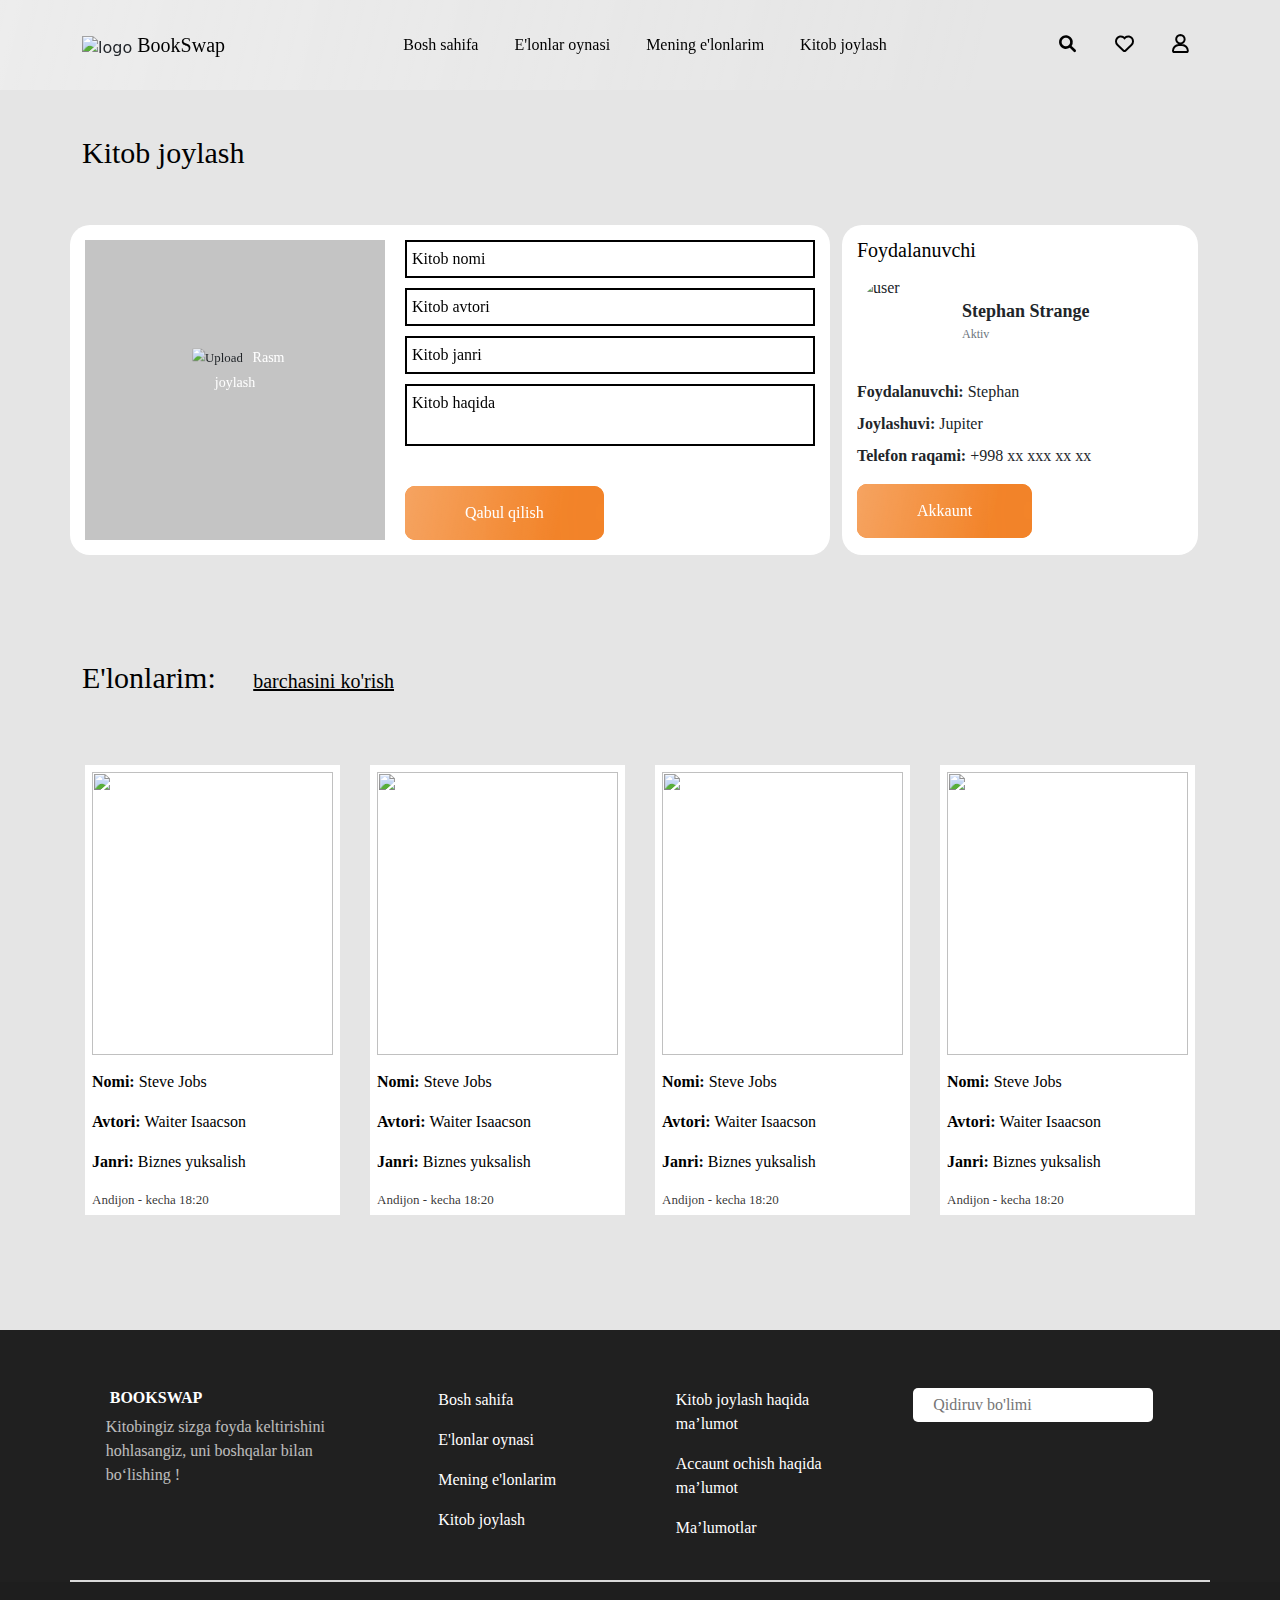
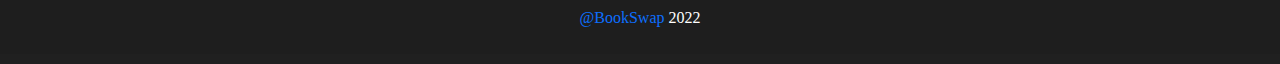
==== add.html @ 0a4f6501 "some changes" ====
<!DOCTYPE html>
<html lang="en">
  <head>
    <meta charset="UTF-8" />
    <meta name="viewport" content="width=device-width, initial-scale=1.0" />
    <meta http-equiv="X-UA-Compatible" content="ie=edge" />
    <link rel="stylesheet" href="assets/css/bootstrap.min.css" />
    <link rel="stylesheet" href="assets/css/style.css" />
    <link
      rel="stylesheet"
      href="https://cdnjs.cloudflare.com/ajax/libs/font-awesome/6.0.0-beta3/css/all.min.css"
    />
    <title>Add Book</title>
  </head>
  <body background="#E5E5E5">
    <nav class="navbar navbar-expand-lg navbar-dark">
      <div class="container" display="flex" justifyContent="space-between">
        <div class="navbar-logo" href="index.html">
          <img src="assets/images/logo/logo.png" alt="logo" />
          <a href="index.html" class="navbar-brand">BookSwap</a>
        </div>
        <div class="collapse navbar-collapse" id="navbarSupportedContent">
          <ul class="navbar-nav">
            <li class="nav-item">
              <a class="nav-link active" aria-current="page" href="#"
                >Bosh sahifa</a
              >
            </li>
            <li class="nav-item">
              <a class="nav-link" href="#">E'lonlar oynasi</a>
            </li>
            <li class="nav-item">
              <a class="nav-link" href="#">Mening e'lonlarim</a>
            </li>
            <li class="nav-item">
              <a class="nav-link" href="#">Kitob joylash</a>
            </li>
          </ul>
        </div>
        <ul class="navbar-nav nav-icons">
          <li class="nav-item">
            <a href="">
              <i class="fas fa-search"></i>
            </a>
          </li>
          <li class="nav-item">
            <a href="">
              <i class="fas fa-heart"></i>
            </a>
          </li>
          <li class="nav-item no-md">
            <a href="">
              <i class="fas fa-user"></i>
            </a>
          </li>
          <li class="nav-item toggler show-md" id="toggleNav">
            &#9776
          </li>
        </ul>
      </div>
    </nav>
    <div class="hidden-nav navbar-dark" id="nav" display="none">
      <div class="container">
        <ul class="navbar-nav">
          <li class="nav-item">
            <a class="nav-link active" aria-current="page" href="#"
              >Bosh sahifa</a
            >
          </li>
          <li class="nav-item">
            <a class="nav-link" href="#">E'lonlar oynasi</a>
          </li>
          <li class="nav-item">
            <a class="nav-link" href="#">Mening e'lonlarim</a>
          </li>
          <li class="nav-item">
            <a class="nav-link" href="#">Kitob joylash</a>
          </li>
        </ul>
      </div>
   </div>
   
   <div class="main add" margin="40px 0 100px 0">
     <div class="container">
      <div class="title text" color="#000" fontSize="30px">
        <span>Kitob joylash</span>
      </div>
      <div class="row" marginTop="50px">
        <div class="col-lg-8 col-md-12 col-sm-12" background="#fff">
          <div class="form" style="padding: 0 !important; margin: 0 !important">
            <div class="img-upload-big" id="uploadBookImg">
              <div class="center">
                <img src="assets/images/photo_upload.png" alt="Upload">
                <span>Rasm joylash</span>
              </div>
            </div>
            <div class="default-group" height="300px">
              <input type="text" placeholder="Kitob nomi">
              <input type="text" placeholder="Kitob avtori">
              <input type="text" placeholder="Kitob janri">
              <textarea class="textarea" placeholder="Kitob haqida"></textarea>
              <div class="group">
                <a href="#!" class="custom-btn secondary">
                  <span>Qabul qilish</span>
                </a>
              </div>
            </div>
             
          </div>
        </div>
        <div class="col-lg-4 col-md-12 col-sm-12">
          <div class="profile" background="#fff"  padding="10px 15px">
            <div class="text title">
              <span>Foydalanuvchi</span>
            </div>
            <div class="img-container">
              <div class="img">
                <img src="https://picsum.photos/200" alt="user">
              </div>
              <div class="text name">
                Stephan Strange
                <span class="text-muted">Aktiv</span>
              </div>
            </div>
            <div class="desc">
              <p class="item">
                <span class="bold">Foydalanuvchi: </span> <span>Stephan</span>
              </p>
              <p class="item">
                <span class="bold">Joylashuvi: </span> <span>Jupiter</span>
              </p>
              <p class="item">
                <span class="bold">Telefon raqami: </span> <span>+998 xx xxx xx xx</span>
              </p>
            </div>
            <div class="group" marginBottom="0">
              <a href="#" class="custom-btn secondary"><span>Akkaunt</span></a>
            </div>
          </div>
        </div>
      </div>
     </div>
   </div>

      
       <div class="main dark">
         <div class="container">
           <div class="title text" color="#000" fontSize="30px" fontWeight="500" marginBottom="50px">
             <span>E'lonlarim: </span>
             <a href="mybooks.html" marginLeft="30px" textDecoration="underline" fontWeight="400" fontSize="20px" color="#000">barchasini ko'rish</a>
           </div>
           <div class="row books">
             <div class="col-xl-3 col-lg-4 col-md-4 col-sm-6">
               <div class="book-card" href="./single-book.html?book=card_book_1.png">
                 <div class="book-img">
                   <img src="assets/images/card_book_1.png" alt="">
                 </div>
                 <div class="desc">
                   <p class="item">
                     <span class="bold">Nomi: </span> <span>Steve Jobs</span>
                   </p>
                   <p class="item">
                     <span class="bold">Avtori: </span> <span>Waiter Isaacson</span>
                   </p>
                   <p class="item">
                     <span class="bold">Janri: </span> <span>Biznes yuksalish</span>
                   </p>
                 </div>
                 <div class="book-date">
                   <span>Andijon - kecha <span id="date">18:20</span></span>
                 </div>
               </div>
             </div>
             <div class="col-xl-3 col-lg-4 col-md-4 col-sm-6">
               <div class="book-card" href="./single-book.html?book=card_book_2.png">
                 <div class="book-img">
                   <img src="assets/images/card_book_2.png" alt="">
                 </div>
                 <div class="desc">
                   <p class="item">
                     <span class="bold">Nomi: </span> <span>Steve Jobs</span>
                   </p>
                   <p class="item">
                     <span class="bold">Avtori: </span> <span>Waiter Isaacson</span>
                   </p>
                   <p class="item">
                     <span class="bold">Janri: </span> <span>Biznes yuksalish</span>
                   </p>
                 </div>
                 <div class="book-date">
                   <span>Andijon - kecha <span id="date">18:20</span></span>
                 </div>
               </div>
             </div>
             <div class="col-xl-3 col-lg-4 col-md-4 col-sm-6">
               <div class="book-card" href="./single-book.html?book=card_book_3.png">
                 <div class="book-img">
                   <img src="assets/images/card_book_3.png" alt="">
                 </div>
                 <div class="desc">
                   <p class="item">
                     <span class="bold">Nomi: </span> <span>Steve Jobs</span>
                   </p>
                   <p class="item">
                     <span class="bold">Avtori: </span> <span>Waiter Isaacson</span>
                   </p>
                   <p class="item">
                     <span class="bold">Janri: </span> <span>Biznes yuksalish</span>
                   </p>
                 </div>
                 <div class="book-date">
                   <span>Andijon - kecha <span id="date">18:20</span></span>
                 </div>
               </div>
             </div>
             <div class="col-xl-3 col-lg-4 col-md-4 col-sm-6">
               <div class="book-card" href="./single-book.html?book=card_book_4.png">
                 <div class="book-img">
                   <img src="assets/images/card_book_4.png" alt="">
                 </div>
                 <div class="desc">
                   <p class="item">
                     <span class="bold">Nomi: </span> <span>Steve Jobs</span>
                   </p>
                   <p class="item">
                     <span class="bold">Avtori: </span> <span>Waiter Isaacson</span>
                   </p>
                   <p class="item">
                     <span class="bold">Janri: </span> <span>Biznes yuksalish</span>
                   </p>
                 </div>
                 <div class="book-date">
                   <span>Andijon - kecha <span id="date">18:20</span></span>
                 </div>
               </div>
             </div>
           </div>
         </div>
       </div>
   
<footer class="text-center text-lg-start" backgroundColor="#202020" color="#fff">
  <section class="">
    <div class="container text-center text-md-start mt-5">
      <div class="row">
        <div class="col-md-3 col-lg-4 col-xl-3 mx-auto mb-4">
          <h6 class="text-uppercase fw-bold">
            <img src="assets/images/logo/logo.png" width="30px" alt=""> BookSwap
          </h6>
          <p opacity="0.7">
              Kitobingiz sizga foyda keltirishini hohlasangiz, uni boshqalar bilan bo‘lishing !
          </p>
        </div>
        <div class="col-md-2 col-lg-2 col-xl-2 mx-auto mb-4">
          <p>
            <a href="#!" class="text-reset">Bosh sahifa</a>
          </p>
          <p>
            <a href="#!" class="text-reset">E'lonlar oynasi</a>
          </p>
          <p>
            <a href="#!" class="text-reset">Mening e'lonlarim</a>
          </p>
          <p>
            <a href="#!" class="text-reset">Kitob joylash</a>
          </p>
        </div>

        <div class="col-md-3 col-lg-2 col-xl-2 mx-auto mb-4">
          <p>
            <a href="#!" class="text-reset">Kitob joylash haqida ma’lumot</a>
          </p>
          <p>
            <a href="#!" class="text-reset">Accaunt ochish haqida ma’lumot</a>
          </p>
          <p>
            <a href="#!" class="text-reset">Ma’lumotlar</a>
          </p>
        </div>
        <div class="col-md-4 col-lg-3 col-xl-3 mx-auto mb-md-0 mb-4">

          <input type="text" class="search-bar" placeholder="Qidiruv bo'limi">

        </div>
      </div>
    </div>
  </section>

  <div class="text-center p-4" style="background-color: rgba(0, 0, 0, 0.05);">
      <a href="#">@BookSwap</a> 2022 
  </div>
</footer>
<script src="assets/js/tools.js"></script>

  </body>
</html>
---- assets/css/style.css ----
* {
  transition: height 150ms, margin-left 90ms, width 100ms;
}
@import url("https://fonts.googleapis.com/css2?family=Poppins:wght@100;200;300;400;500;600;700;800;900&display=swap");
a {
  text-decoration: none;
}
@font-face {
  font-family: "Canaro";
  src: url("../assets/fonts/Canaro-Black.woff") format("woff"),
    url("../assets/fonts/Canaro-Black.ttf") format("ttf");
}
.navbar {
  height: 90px;
  background: linear-gradient(
    103.17deg,
    rgba(255, 255, 255, 0.3) 0%,
    rgba(255, 255, 255, 0.05) 76.68%
  );
  backdrop-filter: blur(26px);
}
.navbar-dark li a,
.navbar-dark li.toggler {
  color: #000 !important;
}
.navbar-dark li i:not(.fa-search) {
  -webkit-text-stroke: 2px #000 !important;
}

.navbar-dark .navbar-brand {
  color: #000 !important;
}
.collapse.navbar-collapse {
  justify-content: center;
}
.navbar-nav.nav-icons li {
  padding: 10px;
  cursor: pointer;
  font-size: 17px;
}

.wrapper-bg {
  width: 100%;
  height: 100%;
  z-index: -1;
  position: absolute;
  top: 0;
  left: 0;
  background: url("../images/bg.png") no-repeat;
  background-size: cover;
}
.navbar-nav .nav-item {
  margin-left: 20px;
}

.navbar-nav.nav-icons li i:not(.fa-search) {
  color: transparent;
  -webkit-text-stroke: 1px #fff;
}
.navbar a {
  font-family: "Poppins";
  color: #fff;
}
.hidden-nav {
  z-index: 9999;
  width: 100%;
  position: absolute;
  top: 100px;
  left: 0;
}
ul li {
  user-select: none;
}
.hidden-nav .container {
  background: linear-gradient(
    103.17deg,
    rgba(255, 255, 255, 0.3) 0%,
    rgba(255, 255, 255, 0.05) 76.68%
  );
  backdrop-filter: blur(26px);
  padding: 15px;
}

.hidden-nav .container a {
  color: #fff;
  font-family: Poppins;
  transition: 200ms;
}
.hidden-nav li:hover a {
  margin-left: 6px;
}
.navbar-logo img {
  width: 25px;
}
.title.text {
  font-size: 50px;
  font-family: poppins;
  margin-bottom: 100px;
  color: #fff;
  font-weight: 400;
}
.main.wrapper {
  width: 100%;
  height: calc(100vh - 130px);
  padding-top: 20px;
}

.default-card {
  padding: 30px 0 45px 40px;
  border-radius: 20px;
  background: linear-gradient(
    103.17deg,
    rgba(255, 255, 255, 0.3) 0%,
    rgba(255, 255, 255, 0.05) 76.68%
  );
  backdrop-filter: blur(20px);
  height: 400px;
  position: relative;
  color: #fff;
  font-family: poppins;
}
.default-card .title {
  font-size: 50px;
  margin-bottom: 20px;
}
.default-card .desc {
  font-weight: 500;
  width: 44%;
  margin-bottom: 40px;
}
.custom-btn {
  cursor: pointer;
  padding: 8px 15px;
  border-radius: 10px;
  position: relative;
  color: #fff;
  background: linear-gradient(
    103.17deg,
    rgba(255, 255, 255, 0.3) 0%,
    rgba(255, 255, 255, 0.05) 76.68%
  );
  backdrop-filter: blur(40px);
  transform: translateZ(20px);
}
.custom-btn span {
  z-index: 4;
}
.show-md {
  display: none;
  color: #fff;
}
.custom-btn::after {
  content: "";
  width: 100%;
  position: absolute;
  top: 0;
  left: 0;
  background: #f27d1d;
  height: 100%;
  z-index: -1;
  border-radius: 10px;
}
.default-card .img {
  position: absolute;
  width: 350px;
  top: -50px;
  left: 47%;
}
.default-card img {
  width: 100%;
  height: 100%;
}

@media screen and (max-width: 1200px) {
  .navbar-nav .nav-item {
    margin-left: 0;
  }
  .navbar-nav.nav-icons {
    /* display: flex !important; */
    flex-direction: row;
  }
  .title.text {
    margin-bottom: 20px;
    font-size: 30px;
  }
  .default-card {
    height: 330px;
    padding: 25px 0 30px 30px !important;
  }
  .default-card:not(.last) {
    margin-bottom: 15px;
  }
  .default-card .title {
    font-size: 30px;
    margin-bottom: 15px;
  }
  .navbar {
    height: 100px !important;
  }
}
/* @media screen and (max-width: 990px) and (min-width: 766px) {
  .default-card .img {
    width: 270px;
    top: -18px;
    left: 58% !important;
  }
} */
@media screen and (max-width: 991px) {
  .no-md {
    display: none;
  }
  .show-md {
    display: list-item;
  }
  .main.add .row .col-lg-4.col-md-12.col-sm-12 {
    margin-top: 30px;
  }
}
@media screen and (max-width: 767px) and (min-width: 300px) {
  .navbar {
    height: 70px !important;
  }
  .hidden-nav {
    top: 70px !important;
  }
  .default-card {
    height: 300px;
    padding: 10px 20px !important;
  }
  .default-card:not(.last) {
    margin-bottom: 30px;
  }
  .defauly-card .img {
    border: 1px solid red;
    width: 200px;
    left: 0 !important;
    display: none;
  }
  .default-card .desc {
    font-size: 12px;
    font-weight: 400;
    width: 50%;
  }
  .form {
    border-radius: 10px !important;
    padding: 25px !important;
    font-weight: 500 !important;
  }
  .form .title {
    font-size: 26px !important;
  }
  .form::after {
    display: none;
  }
  .form {
    margin-top: 100px !important;
  }
  .form::before {
    content: attr(word);
    font-size: 30px;
    position: absolute;
    inset: -100px 0;
    width: 0;
    height: 0;
    color: #fff;
  }
  /* .default-card .img {
    width: 300px !important;
  } */
  .main.add .form {
    flex-direction: column !important;
    padding: 0 !important;
  }
  .main.add .img-upload-big {
    width: 100% !important;
    margin-bottom: 10px !important;
  }
  .main.add .default-group {
    margin: 0 !important;
    width: 100%;
  }
  .main.add .group {
    justify-content: center !important;
  }
  .main.add .row > div:not(:last-child) {
    margin-bottom: 100px;
  }
  .dark.main .bar {
    width: 100% !important;
    flex-direction: column !important;
  }
  .bar .column {
    width: 100% !important;
    border: none !important;
  }
  .bar .column .sub-col {
    border: none !important;
  }

  /* .row.bar {
    width: 100% !important;
  }
  .row.bar > div {
    border-right: 0px solid transparent !important;
  } */
}

@media screen and (max-width: 400px) {
  .main.add .form {
    flex-direction: column !important;
    padding: 0 !important;
  }
  .main.add .img-upload-big {
    width: 100% !important;
    margin-bottom: 10px !important;
  }
  .main.add .default-group {
    margin: 0 !important;
    width: 100%;
  }
  .main.add .group {
    justify-content: center !important;
  }
  .main.add .row > div:not(:last-child) {
    margin-bottom: 100px;
  }
  .defauly-card .img {
    width: 200px;
    left: 0px;
  }
  .default-card .desc {
    font-size: 10px;
    font-weight: 400;
    width: 50%;
  }
  .nav-icons i {
    font-size: 15px;
  }
  .navbar-brand {
    font-size: 16px !important;
  }
  .df {
    align-items: flex-start !important;
  }
  .main .ads.container {
    height: 300px !important;
  }
  .form {
    margin-top: 100px;
  }
  .book-card {
    margin-bottom: 30px;
  }
  .title.text a {
    margin-left: 0 !important;
  }
}

.df {
  display: flex;
  justify-content: center;
  align-items: flex-start;
}
.form::after {
  content: attr(word);
  font-size: 60px;
  font-weight: 400;
  color: #fff;
  inset: 0 -350px;
  position: absolute;
  width: 0;
  height: 0;
}
.form {
  width: 580px;
  background: linear-gradient(
    103.17deg,
    rgba(255, 255, 255, 0.3) 0%,
    rgba(255, 255, 255, 0.05) 76.68%
  );
  backdrop-filter: blur(27px);
  padding: 50px 70px;
  font-family: Poppins, serif;
  border-radius: 20px;
  position: relative;
  margin-top: 20px;
}
.form .title {
  width: 100%;
  font-size: 50px;
  font-weight: 600;
  margin-bottom: 100px;
  text-align: center;
  color: #fff;
}
.form .input-group p {
  font-size: 15px;
  color: #fff;
  text-align: left;
  font-weight: 400;
}
.form .input-group {
  width: 100%;
  display: flex;
  flex-direction: column;
  margin-bottom: 100px;
}
.input-group input,
.input-group select {
  width: 100%;
  height: 25px;
  border: none;
  outline: none;
  border-bottom: 2px solid rgba(255, 255, 255, 0.829);
  background: transparent;
  color: #fff;
  caret-color: #fff;
}
.input-group select:not(:last-child) {
  margin-bottom: 20px;
}
.input-group select option {
  color: #151515;
}
.input-group input::placeholder {
  color: rgba(255, 255, 255, 0.5);
}

.input-group input:not(:last-child) {
  margin-bottom: 20px;
}
input:focus,
button:focus,
a:focus {
  outline: none;
}
.custom-btn:hover {
  color: #fff;
}
.group {
  width: 100%;
  display: flex;
  margin-bottom: 30px;
  justify-content: center;
}
.details {
  text-align: center;
  color: #fff;
  width: 100%;
}
.form .input-group input:focus {
  border-bottom: 2px solid rgba(255, 255, 255, 1);
}
.custom-btn.secondary {
  padding: 15px 60px;
  background: #f27d1d;
}
.custom-btn.secondary span {
  z-index: 10;
}

.custom-btn.secondary::after {
  display: none;
}
.custom-btn.secondary::before {
  content: "";
  z-index: -10;
  position: absolute;
  border-radius: 10px;
  width: 100%;
  height: 100%;
  left: 0;
  background: linear-gradient(
    103.17deg,
    rgba(255, 255, 255, 0.3) 0%,
    rgba(255, 255, 255, 0.05) 76.68%
  );
  backdrop-filter: blur(40px);
  top: 0;
}

.form .profile-img {
  margin-bottom: 20px;
  width: 100%;
  height: 100px;
}
.profile-img .img {
  width: 100px;
  height: 100%;
  border-radius: 50%;
  overflow: hidden;
}
.profile-img img {
  width: 100%;
  height: 100%;
}
.profile-name {
  width: 100%;
  color: #fff;
  font-size: 30px;
  text-align: center;
  margin-bottom: 15px;
}
.profile-full {
  width: 100%;
  margin-bottom: 30px;
}
.profile-full .item {
  color: #fff;
  font-size: 18px;
  font-weight: 500;
}

.profile-upload {
  width: 100%;
  text-align: center;
  margin-bottom: 30px;
}
.profile-upload span {
  color: #fff;
  text-decoration: underline;
  cursor: pointer;
}
div.form .group {
  margin-bottom: 0 !important;
}

.book-card {
  color: #000;
  font-family: poppins, serif;
  height: 450px;
  position: relative;
}
.book-card.detail .details {
  position: absolute;
  width: 170px;
  text-align: left;
  top: 65%;
  background: linear-gradient(
    103.17deg,
    rgba(255, 255, 255, 0.3) 0%,
    rgba(255, 255, 255, 0.05) 76.68%
  );
  backdrop-filter: blur(4px);
  left: 30%;
  padding: 20px 10px;
}

.book-card.detail .details .li:not(:last-child) {
  margin-bottom: 4px;
}
.book-card.detail .details .li span {
  text-decoration: underline;
  color: #151515;
}

.row.books .book-card {
  background: #fff;
  padding: 7px;
  cursor: pointer;
  transition: 250ms;
}
.row.books .book-card:hover {
  box-shadow: rgba(0, 0, 0, 0.15) 0px 15px 25px,
    rgba(0, 0, 0, 0.05) 0px 5px 10px;
}

.book-card.liked::after {
  content: "\f004";
  font-family: "Font Awesome 6 Free";
  position: absolute;
  top: 10px;
  left: 90%;
  color: red;
  font-size: 18px;
  font-weight: 900;
}
.dark.main .row .col-xl-3 {
  padding: 15px;
}
.main.dark .bar {
  width: 70%;
  margin: 0 auto;
  display: flex;
  border-radius: 10px;
  background: #fff;
  margin-bottom: 15px;
}
.main.dark .bar .column {
  display: flex;
  width: 50%;
  height: 50px;
  align-items: center;
  justify-content: space-around;
  cursor: pointer;
}

.main.dark .bar .column .sub-col {
  width: 50%;
  display: flex;
  align-items: center;
  justify-content: space-around;

  height: 100%;
}
.main.dark .bar .column input {
  border: none;
  width: 80%;
  float: right;
}

.book-card .book-img {
  width: 100%;
  height: 65%;
  overflow: hidden;
  margin-bottom: 15px;
}
.book-card .book-img img {
  width: 100%;
  height: 100%;
}

.book-card .desc {
  width: 100%;
}
.book-card .desc .bold {
  font-weight: bold;
}
.book-card .book-date {
  font-size: 13px;
  color: rgba(0, 0, 0, 0.8);
}
footer {
  margin-top: 100px;
  font-family: poppins, serif;
  padding: 10px 0;
  text-align: left !important;
}
footer .container .row {
  border-bottom: 2px solid #d9d9d9;
}
/* footer .container::after {
  content: "";
  width: 91%;
  position: absolute;
  top: 100%;
  left: 40px;
} */
.dfx {
  display: flex;
  align-items: center;
  justify-content: space-around;
}
footer .search-bar {
  border-radius: 5px;
  padding: 5px 20px;
  border: none;
}
footer .row > div {
  text-align: left;
}

.main.add .form {
  width: 100%;
  height: 100%;
  display: flex;
  border-radius: 0;
  margin-top: 0;
  padding: 0;
  background: transparent;
  backdrop-filter: blur(0);
}
.main.add .row > div:not(:last-child) {
  padding: 15px;
}
.main.add .row > div,
.main.add .row > div > .profile {
  border-radius: 20px;
}
.main.add .form .img-upload-big {
  width: 300px;
  height: 300px;
  background: #c4c4c4;
  display: flex;
  justify-content: center;
  align-items: center;
  cursor: pointer;
  background-size: cover;
  background-repeat: no-repeat;
}
.img-upload-big .center {
  position: relative;
  width: 100px;
  text-align: center;
  height: 90px;
}

.img-upload-big .center span {
  font-size: 14px;
  font-weight: 500;
  color: #fff;
}

.img-upload-big img {
  width: 100%;
  height: 100%;
  transform: scale(0.8, 0.8);
}
.main .row.bar {
  border-radius: 10px;
  background: #fff;
}
.main .row.bar > div:not(:last-child) {
  border-right: 1px solid gray;
}
.main .row.bar > div {
  cursor: pointer;
}
.main .row.bar > div:hover * {
  margin-left: 6px;
}

.main .row.bar input {
  width: 80%;
  height: 50px;
  border: none;
  float: right;
}
.default-group {
  margin-left: 20px;
  display: flex;
  width: calc(100% - 320px);
  flex-direction: column;
}
.default-group input,
textarea {
  width: 100%;
  border: 2px solid #000;
  padding: 5px;
  color: #000;
}

.default-group input:not(:last-child) {
  margin-bottom: 10px;
}
.default-group textarea {
  resize: none;
  margin-bottom: 40px;
}
.default-group .group,
.profile .group {
  justify-content: flex-start;
}
.default-group input::placeholder,
.default-group textarea::placeholder {
  color: rgba(0, 0, 0, 1);
}
textarea:focus {
  border: 2px solid #000;
  outline: none;
}

.main.add .profile {
  width: 100%;
  height: 100%;
  display: flex;
  flex-direction: column;
  font-family: poppins, serif;
}

.main.add .text.title {
  width: 100%;
  font-size: 20px;
  font-weight: 500;
  color: #000;
  margin-bottom: 10px;
}

.main.add .img-container {
  width: 100%;
  height: 90px;
  display: flex;
  align-items: center;
  margin-bottom: 15px;
}
.main.add .img-container .img {
  width: 90px;
  border-radius: 100%;
  overflow: hidden;
  height: 100%;
}

.main.add .text.name {
  font-size: 18px;
  margin-left: 15px;
  display: flex;
  font-weight: bold;
  font-family: poppins, serif;
  flex-direction: column;
}

.main.add .text.name span {
  font-size: 12px;
  font-weight: 400;
}

.main.add .desc {
  width: 100%;
}
.main.add .desc .item .bold {
  font-weight: bold;
}
.main.add .desc .item:not(:last-child) {
  margin-bottom: 8px;
}
.main .ads.container {
  background: #f27d1d;
  border-radius: 15px;
  height: 100%;
  display: flex;
  justify-content: center;
  align-items: center;
  padding: 0;
  cursor: text !important;
  color: #fff;
}
/* 
.ads.container.span {
  font-family: poppins;
} */
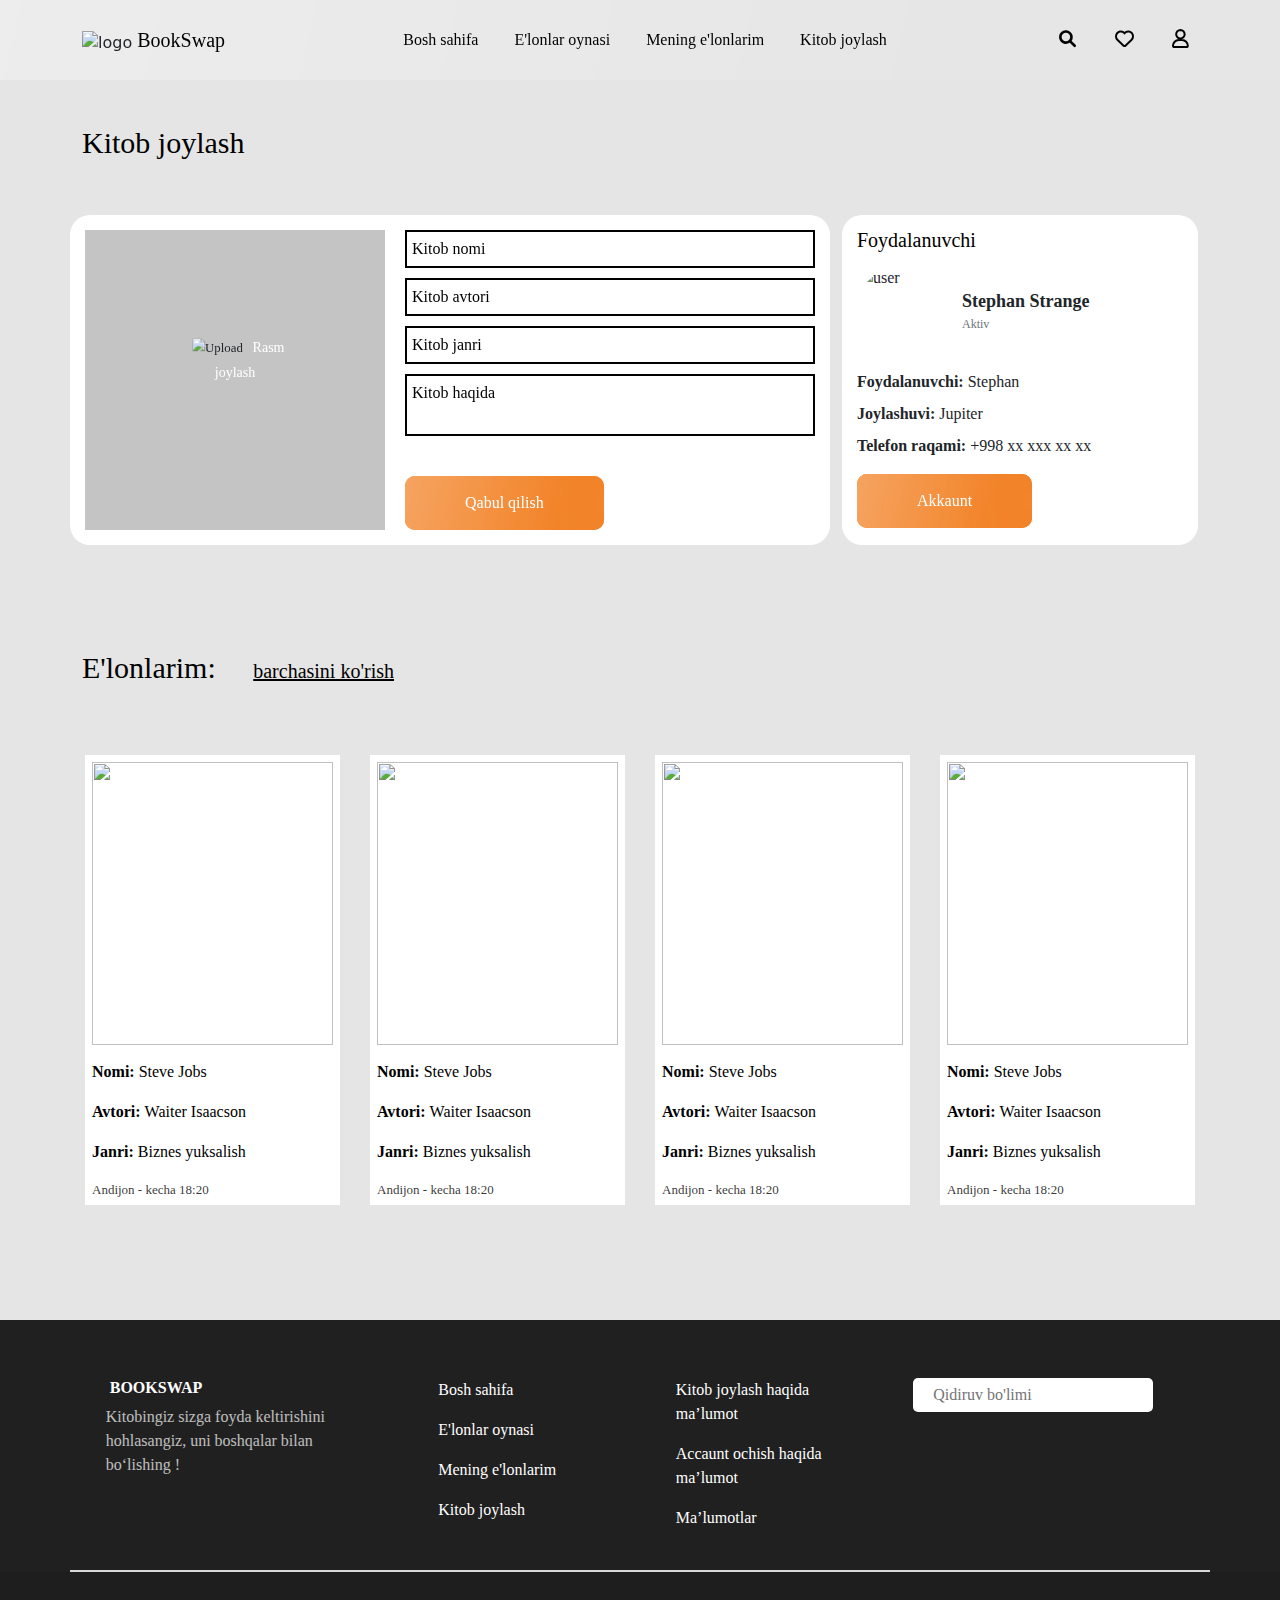
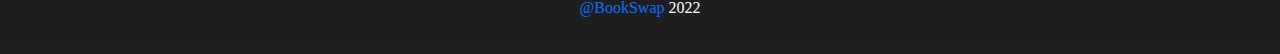
==== commit 0c94088c: "Fixed big bugs" ====
--- a/add.html
+++ b/add.html
@@ -6,6 +6,7 @@
     <meta http-equiv="X-UA-Compatible" content="ie=edge" />
     <link rel="stylesheet" href="assets/css/bootstrap.min.css" />
     <link rel="stylesheet" href="assets/css/style.css" />
+    <link rel="stylesheet" href="https://cdn.jsdelivr.net/gh/strange-bs/cloud/fonts/canaro.css">
     <link
       rel="stylesheet"
       href="https://cdnjs.cloudflare.com/ajax/libs/font-awesome/6.0.0-beta3/css/all.min.css"
@@ -22,34 +23,34 @@
         <div class="collapse navbar-collapse" id="navbarSupportedContent">
           <ul class="navbar-nav">
             <li class="nav-item">
-              <a class="nav-link active" aria-current="page" href="#"
+              <a class="nav-link active" href="index.html"
                 >Bosh sahifa</a
               >
             </li>
             <li class="nav-item">
-              <a class="nav-link" href="#">E'lonlar oynasi</a>
-            </li>
-            <li class="nav-item">
-              <a class="nav-link" href="#">Mening e'lonlarim</a>
-            </li>
-            <li class="nav-item">
-              <a class="nav-link" href="#">Kitob joylash</a>
+              <a class="nav-link" href="elonlar.html">E'lonlar oynasi</a>
+            </li>
+            <li class="nav-item">
+              <a class="nav-link" href="mybooks.html">Mening e'lonlarim</a>
+            </li>
+            <li class="nav-item">
+              <a class="nav-link active" href="add.html" aria-current="page">Kitob joylash</a>
             </li>
           </ul>
         </div>
         <ul class="navbar-nav nav-icons">
           <li class="nav-item">
-            <a href="">
+            <a href="elonlar.html">
               <i class="fas fa-search"></i>
             </a>
           </li>
           <li class="nav-item">
-            <a href="">
+            <a href="favourites.html">
               <i class="fas fa-heart"></i>
             </a>
           </li>
           <li class="nav-item no-md">
-            <a href="">
+            <a href="profile.html">
               <i class="fas fa-user"></i>
             </a>
           </li>
@@ -63,19 +64,20 @@
       <div class="container">
         <ul class="navbar-nav">
           <li class="nav-item">
-            <a class="nav-link active" aria-current="page" href="#"
+            <a class="nav-link"  href="index.html"
               >Bosh sahifa</a
             >
           </li>
           <li class="nav-item">
-            <a class="nav-link" href="#">E'lonlar oynasi</a>
-          </li>
-          <li class="nav-item">
-            <a class="nav-link" href="#">Mening e'lonlarim</a>
-          </li>
-          <li class="nav-item">
-            <a class="nav-link" href="#">Kitob joylash</a>
-          </li>
+            <a class="nav-link" href="elonlar.html">E'lonlar oynasi</a>
+          </li>
+          <li class="nav-item">
+            <a class="nav-link" href="mybooks.html">Mening e'lonlarim</a>
+          </li>
+          <li class="nav-item">
+            <a class="nav-link active" aria-current="page" href="add.html">Kitob joylash</a>
+          </li>
+          <li class="nav-item"><a href="profile.html" class="nav-link"><i class="fas fa-user"></i></a></li>
         </ul>
       </div>
    </div>
--- a/assets/css/style.css
+++ b/assets/css/style.css
@@ -1,17 +1,12 @@
 * {
   transition: height 150ms, margin-left 90ms, width 100ms;
 }
-@import url("https://fonts.googleapis.com/css2?family=Poppins:wght@100;200;300;400;500;600;700;800;900&display=swap");
+
 a {
   text-decoration: none;
 }
-@font-face {
-  font-family: "Canaro";
-  src: url("../assets/fonts/Canaro-Black.woff") format("woff"),
-    url("../assets/fonts/Canaro-Black.ttf") format("ttf");
-}
 .navbar {
-  height: 90px;
+  height: 80px;
   background: linear-gradient(
     103.17deg,
     rgba(255, 255, 255, 0.3) 0%,
@@ -58,7 +53,7 @@
   -webkit-text-stroke: 1px #fff;
 }
 .navbar a {
-  font-family: "Poppins";
+  font-family: "Canaro";
   color: #fff;
 }
 .hidden-nav {
@@ -83,7 +78,7 @@
 
 .hidden-nav .container a {
   color: #fff;
-  font-family: Poppins;
+  font-family: Canaro;
   transition: 200ms;
 }
 .hidden-nav li:hover a {
@@ -92,9 +87,18 @@
 .navbar-logo img {
   width: 25px;
 }
+a[disabled],
+li[disabled] {
+  pointer-events: none;
+  color: transparent;
+  cursor: default;
+}
+.toggler[disabled] {
+  display: none !important;
+}
 .title.text {
   font-size: 50px;
-  font-family: poppins;
+  font-family: "Canaro";
   margin-bottom: 100px;
   color: #fff;
   font-weight: 400;
@@ -117,7 +121,7 @@
   height: 400px;
   position: relative;
   color: #fff;
-  font-family: poppins;
+  font-family: "Canaro";
 }
 .default-card .title {
   font-size: 50px;
@@ -140,6 +144,7 @@
     rgba(255, 255, 255, 0.05) 76.68%
   );
   backdrop-filter: blur(40px);
+  font-family: "Canaro";
   transform: translateZ(20px);
 }
 .custom-btn span {
@@ -170,7 +175,19 @@
   width: 100%;
   height: 100%;
 }
-
+.dropdown * {
+  user-select: none;
+}
+.form::after {
+  content: attr(word);
+  font-size: 60px;
+  font-weight: 400;
+  color: #fff;
+  inset: 0 -350px;
+  position: absolute;
+  width: 0;
+  height: 0;
+}
 @media screen and (max-width: 1200px) {
   .navbar-nav .nav-item {
     margin-left: 0;
@@ -197,14 +214,11 @@
   .navbar {
     height: 100px !important;
   }
-}
-/* @media screen and (max-width: 990px) and (min-width: 766px) {
-  .default-card .img {
-    width: 270px;
-    top: -18px;
-    left: 58% !important;
-  }
-} */
+  form.form::after {
+    display: none !important;
+  }
+}
+
 @media screen and (max-width: 991px) {
   .no-md {
     display: none;
@@ -256,7 +270,7 @@
     margin-top: 100px !important;
   }
   .form::before {
-    content: attr(word);
+    content: attr(word2);
     font-size: 30px;
     position: absolute;
     inset: -100px 0;
@@ -355,22 +369,16 @@
     margin-left: 0 !important;
   }
 }
-
+i[filled] {
+  color: #fff !important;
+  -webkit-text-stroke: transparent !important;
+}
 .df {
   display: flex;
   justify-content: center;
   align-items: flex-start;
 }
-.form::after {
-  content: attr(word);
-  font-size: 60px;
-  font-weight: 400;
-  color: #fff;
-  inset: 0 -350px;
-  position: absolute;
-  width: 0;
-  height: 0;
-}
+
 .form {
   width: 580px;
   background: linear-gradient(
@@ -378,9 +386,9 @@
     rgba(255, 255, 255, 0.3) 0%,
     rgba(255, 255, 255, 0.05) 76.68%
   );
-  backdrop-filter: blur(27px);
+  backdrop-filter: blur(15px);
   padding: 50px 70px;
-  font-family: Poppins, serif;
+  font-family: Canaro, serif;
   border-radius: 20px;
   position: relative;
   margin-top: 20px;
@@ -527,7 +535,7 @@
 
 .book-card {
   color: #000;
-  font-family: poppins, serif;
+  font-family: "Canaro", serif;
   height: 450px;
   position: relative;
 }
@@ -544,6 +552,10 @@
   backdrop-filter: blur(4px);
   left: 30%;
   padding: 20px 10px;
+  display: none;
+}
+.book-card.detail .details.show {
+  display: block;
 }
 
 .book-card.detail .details .li:not(:last-child) {
@@ -552,6 +564,19 @@
 .book-card.detail .details .li span {
   text-decoration: underline;
   color: #151515;
+}
+.det {
+  position: relative;
+}
+.det:hover::after {
+  content: "";
+  width: 40px;
+  height: 40px;
+  position: absolute;
+  background: rgba(130, 130, 130, 0.3);
+  transform: translate(-55%, -50%);
+  border-radius: 50%;
+  top: 10px;
 }
 
 .row.books .book-card {
@@ -632,7 +657,7 @@
 }
 footer {
   margin-top: 100px;
-  font-family: poppins, serif;
+  font-family: "Canaro", serif;
   padding: 10px 0;
   text-align: left !important;
 }
@@ -765,7 +790,7 @@
   height: 100%;
   display: flex;
   flex-direction: column;
-  font-family: poppins, serif;
+  font-family: "Canaro", serif;
 }
 
 .main.add .text.title {
@@ -795,7 +820,7 @@
   margin-left: 15px;
   display: flex;
   font-weight: bold;
-  font-family: poppins, serif;
+  font-family: "Canaro", serif;
   flex-direction: column;
 }
 
@@ -826,5 +851,5 @@
 }
 /* 
 .ads.container.span {
-  font-family: poppins;
+  font-family: 'Canaro';
 } */
